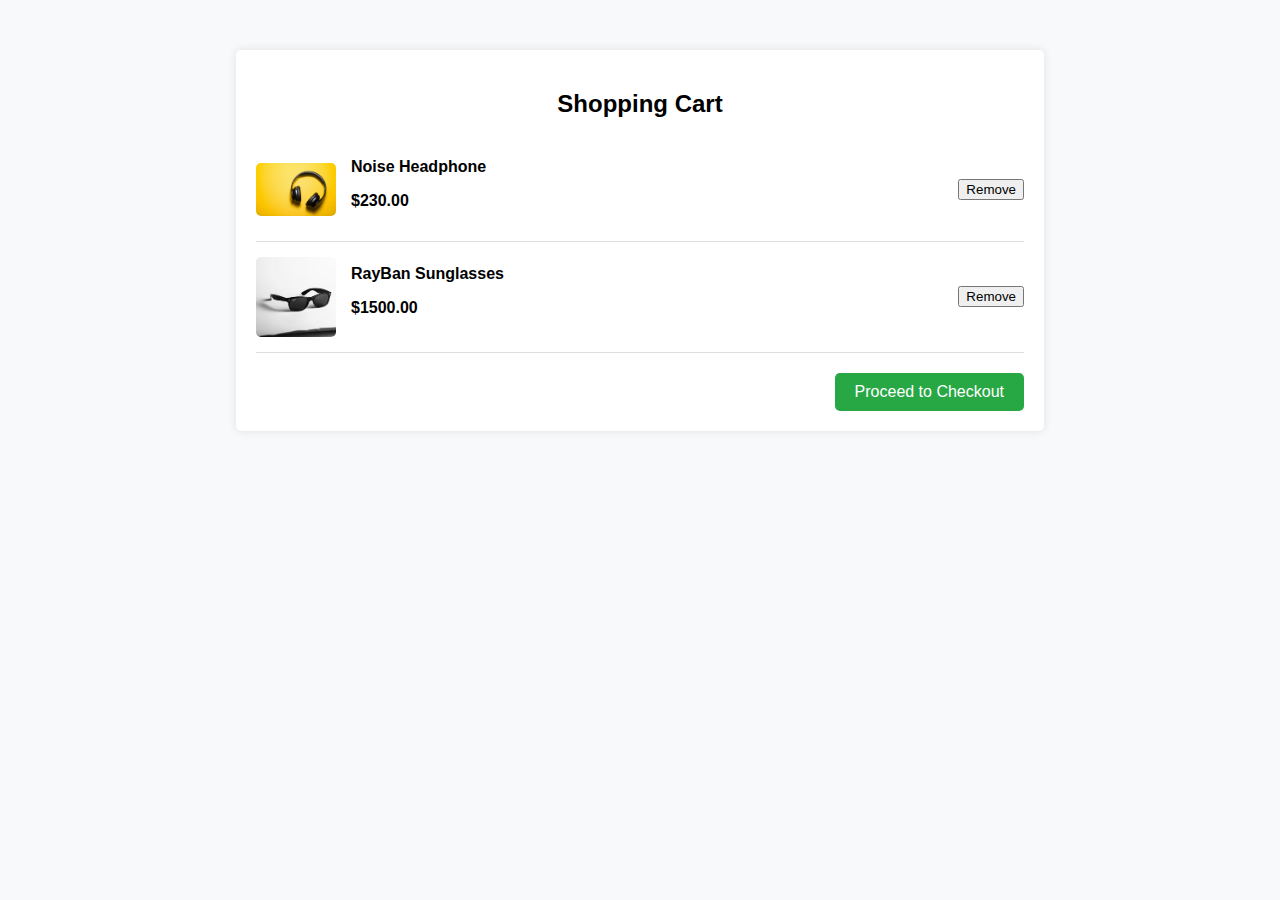
==== task3/task3.html @ 99dbaf51 "Shopping Cart page" ====
<!DOCTYPE html>
<html lang="en">
<head>
    <meta charset="UTF-8">
    <meta name="viewport" content="width=device-width, initial-scale=1.0">
    <link rel="icon" href="favicon.co" type="image/x-icon">
    <title>Document</title>
</head>
<style>
    body {
        font-family: Arial, sans-serif;
        margin: 0;
        padding: 0;
        background-color: #f8f9fa;
    }
    .cart-container {
        width: 60%;
        margin: 50px auto;
        background: white;
        padding: 20px;
        box-shadow: 0 0 10px rgba(0, 0, 0, 0.1);
        border-radius: 5px;
    }
    h2 {
        text-align: center;
    }
    .cart-item {
        display: flex;
        justify-content: space-between;
        align-items: center;
        border-bottom: 1px solid #ddd;
        padding: 15px 0;
    }
    .cart-item img {
        width: 80px;
        border-radius: 5px;
    }
    .cart-item-info {
        flex: 1;
        margin-left: 15px;
    }
    .cart-item h4 {
        margin: 5px 0;
    }
    .cart-item .price {
        font-weight: bold;
    }
    .checkout {
        text-align: right;
        margin-top: 20px;
    }
    .checkout button {
        background: #28a745;
        color: white;
        border: none;
        padding: 10px 20px;
        cursor: pointer;
        font-size: 16px;
        border-radius: 5px;
    }
    .checkout button:hover {
        background: #218838;
    }
</style>
<body>
    <!--create Online shopping website and you need to design the html version of the cart page-->
    <div class="cart-container">
        <h2>Shopping Cart</h2>
        <div class="cart-item">
            <img src="product1.jpg" alt="Product Image">
            <div class="cart-item-info">
                <h4>Noise Headphone</h4>
                <p class="price">$230.00</p>
            </div>
            <button>Remove</button>
        </div>
        <div class="cart-item">
            <img src="product2.jpg" alt="Product Image">
            <div class="cart-item-info">
                <h4>RayBan Sunglasses</h4>
                <p class="price">$1500.00</p>
            </div>
            <button>Remove</button>
        </div>
        <div class="checkout">
            <button>Proceed to Checkout</button>
        </div>
    </div>
</body>
</html>
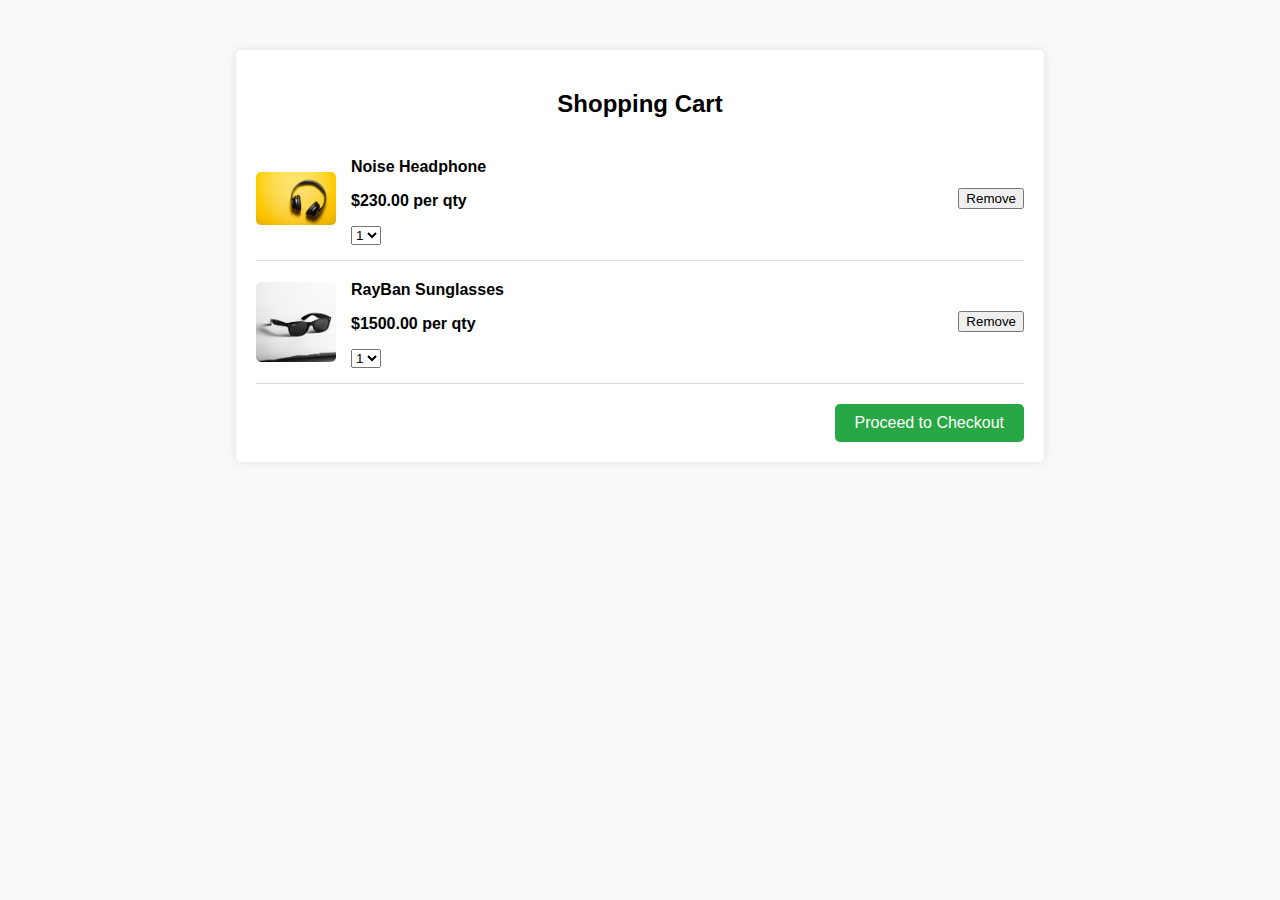
==== commit 9544d92a: "Shopping Cart Page" ====
--- a/task3/task3.html
+++ b/task3/task3.html
@@ -63,14 +63,18 @@
     }
 </style>
 <body>
-    <!--create Online shopping website and you need to design the html version of the cart page-->
     <div class="cart-container">
         <h2>Shopping Cart</h2>
         <div class="cart-item">
             <img src="product1.jpg" alt="Product Image">
             <div class="cart-item-info">
                 <h4>Noise Headphone</h4>
-                <p class="price">$230.00</p>
+                <p class="price">$230.00 per qty</p>
+                <select>
+                    <option>1</option>
+                    <option>2</option>
+                    <option>3</option>
+        </select>
             </div>
             <button>Remove</button>
         </div>
@@ -78,7 +82,12 @@
             <img src="product2.jpg" alt="Product Image">
             <div class="cart-item-info">
                 <h4>RayBan Sunglasses</h4>
-                <p class="price">$1500.00</p>
+                <p class="price">$1500.00 per qty</p>
+                <select>
+                        <option>1</option>
+                        <option>2</option>
+                        <option>3</option>
+                </select>
             </div>
             <button>Remove</button>
         </div>
@@ -87,4 +96,4 @@
         </div>
     </div>
 </body>
-</html>+</html>
